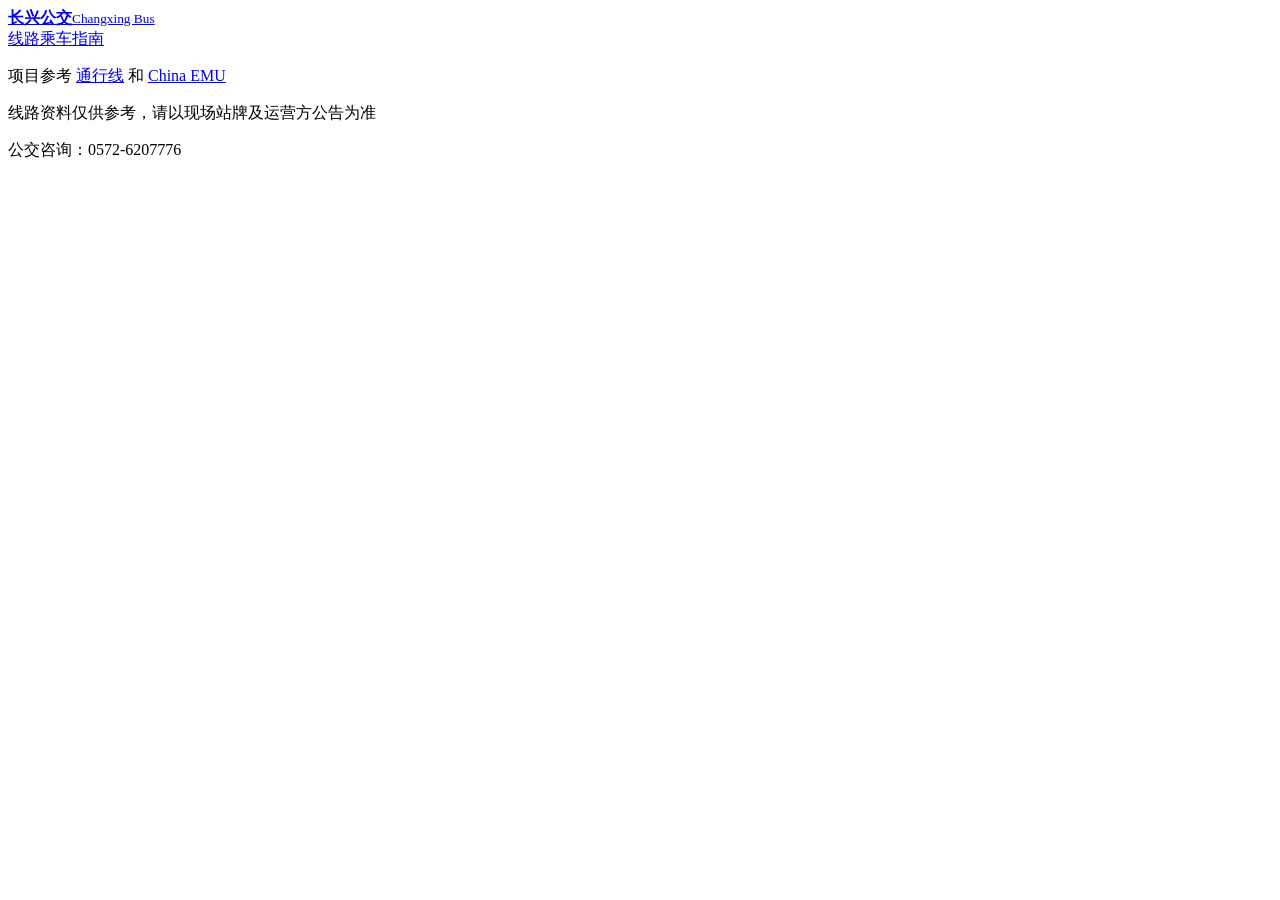
==== route.html @ e05e2f40 "Add files via upload" ====
<!doctype html>
<html lang="zh-CN">
<head>
  <meta charset="utf-8">
  <meta name="viewport" content="width=device-width,initial-scale=1">
  <meta name="description" content="长兴公交线路详情、运营时间及沿途站点。">
  <meta name="theme-color" content="#ffffff">
  <meta property="og:type" content="website">
  <meta property="og:locale" content="zh_CN">
  <meta property="og:site_name" content="长兴公交线路">
  <meta property="og:title" content="线路详情 · 长兴公交">
  <meta property="og:description" content="查看长兴公交线路方向、运营时间、票价、沿途站点及同站换乘线路。">
  <meta property="og:image" content="assets/cover.jpg">
  <meta property="og:image:alt" content="长兴公交线路网站分享封面">
  <meta name="twitter:card" content="summary_large_image">
  <meta name="twitter:title" content="线路详情 · 长兴公交">
  <meta name="twitter:description" content="查看长兴公交线路方向、运营时间、票价、沿途站点及同站换乘线路。">
  <meta name="twitter:image" content="assets/cover.jpg">
  <link rel="icon" href="assets/favicon.ico" sizes="any">
  <link rel="icon" type="image/png" sizes="32x32" href="assets/favicon-32x32.png">
  <link rel="icon" type="image/png" sizes="16x16" href="assets/favicon-16x16.png">
  <link rel="apple-touch-icon" sizes="180x180" href="assets/apple-touch-icon.png">
  <link rel="manifest" href="site.webmanifest">
  <title>线路详情 · 长兴公交</title>
  <link rel="stylesheet" href="assets/styles.css">
  <script src="assets/routes.js" defer></script>
  <script src="assets/route.js" defer></script>
</head>
<body class="detail-page">
  <header class="site-header">
    <a class="brand" href="index.html" aria-label="长兴公交首页">
      <span><b>长兴公交</b><small>Changxing Bus</small></span>
    </a>
    <nav aria-label="主导航"><a class="active" href="index.html">线路</a><a href="index.html#guide">乘车指南</a></nav>
  </header>

  <main id="detail" class="detail-shell" hidden>
    <nav class="breadcrumb" aria-label="面包屑"><a href="index.html">首页</a><span>/</span><a id="crumb-category" href="index.html"></a><span>/</span><b id="crumb-name"></b></nav>

    <section class="route-hero">
      <div id="hero-badge" class="hero-badge"></div>
      <div><p id="route-eyebrow" class="eyebrow"></p><h1 id="route-title"></h1><div id="route-facts" class="fact-list"></div></div>
    </section>

    <nav class="detail-nav" aria-label="页内导航"><a class="active" href="#stations">沿途站点</a><a href="#service">运营信息</a><a href="#notice">乘车提示</a></nav>

    <section id="service" class="info-grid">
      <article><span class="info-icon">◷</span><div><h2>运营时间及班次</h2><p id="service-text"></p></div></article>
      <article><span class="info-icon">¥</span><div><h2>票价</h2><p id="price-text"></p></div></article>
      <article><span class="info-icon">▣</span><div><h2>运营单位</h2><p id="operator-text"></p></div></article>
    </section>

    <section id="stations" class="stations-section">
      <div class="stations-heading"><div><p class="eyebrow">STOPS</p><h2>沿途站点</h2></div><span id="station-total"></span></div>
      <div id="direction-picker" class="direction-picker" role="group" aria-label="选择行驶方向"></div>
      <p id="data-notice" class="data-notice" hidden></p>
      <ol id="station-list" class="station-list"></ol>
    </section>

    <aside id="notice" class="notice"><b>乘车提示</b><p>线路及班次可能因道路施工、季节调整等原因临时变化，请以站牌和运营方最新公告为准。</p></aside>
    <a class="back-link" href="index.html">← 返回全部线路</a>
  </main>

  <main id="not-found" class="not-found" hidden><b>404</b><h1>未找到这条线路</h1><p>线路编号可能有误，返回线路列表重新选择。</p><a href="index.html">返回线路列表</a></main>
  <footer><p>项目参考 <a href="https://toursline.cn/">通行线</a> 和 <a href="https://www.china-emu.cn/">China EMU</a></p><p>线路资料仅供参考，请以现场站牌及运营方公告为准</p><p>公交咨询：0572-6207776</p></footer>
</body>
</body>
</html>
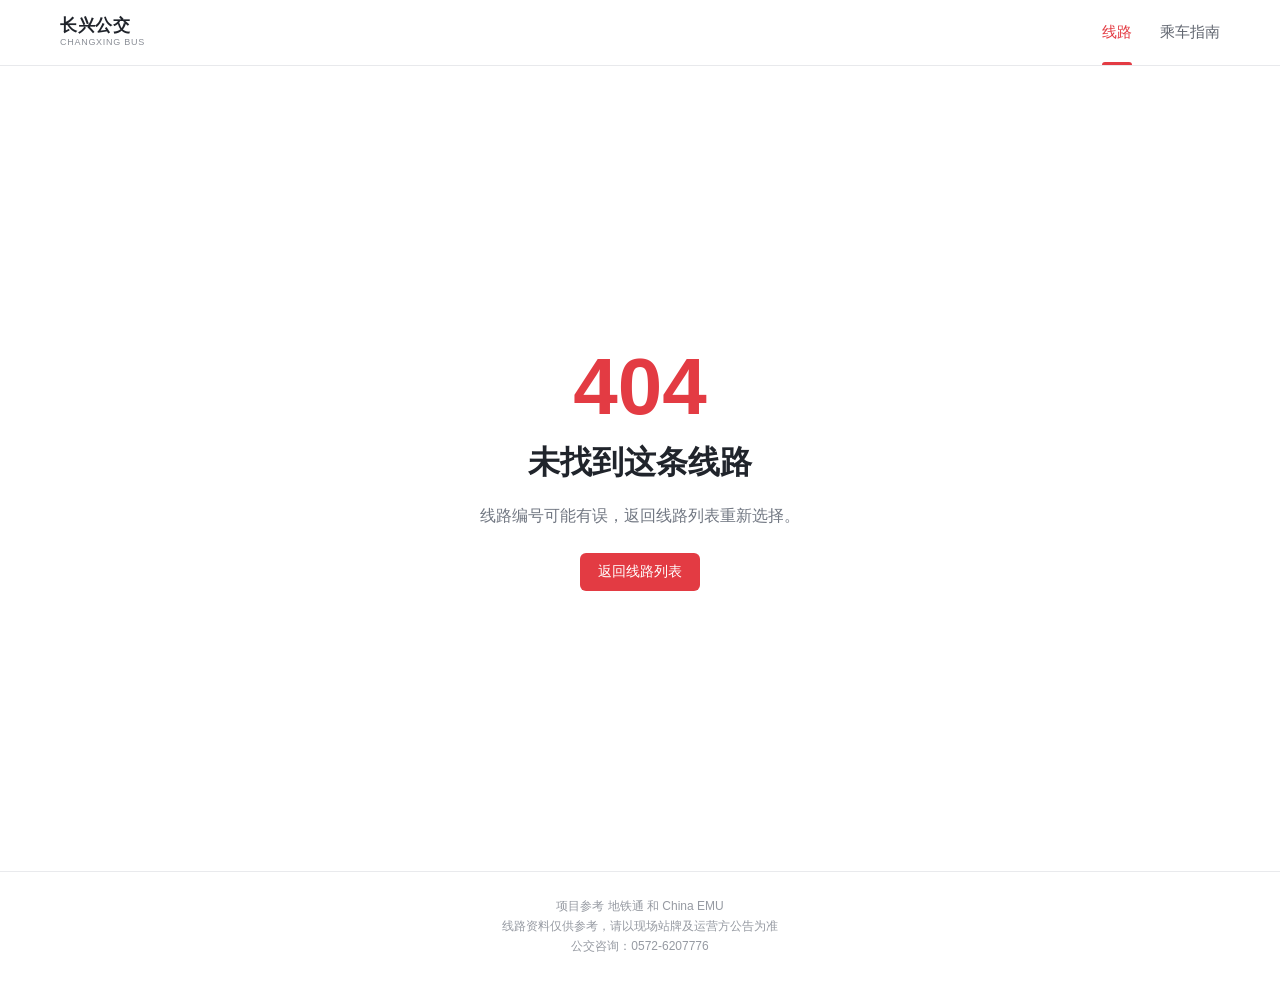
==== commit a9272cd2: "change refer" ====
--- a/route.html
+++ b/route.html
@@ -62,7 +62,7 @@
   </main>
 
   <main id="not-found" class="not-found" hidden><b>404</b><h1>未找到这条线路</h1><p>线路编号可能有误，返回线路列表重新选择。</p><a href="index.html">返回线路列表</a></main>
-  <footer><p>项目参考 <a href="https://toursline.cn/">通行线</a> 和 <a href="https://www.china-emu.cn/">China EMU</a></p><p>线路资料仅供参考，请以现场站牌及运营方公告为准</p><p>公交咨询：0572-6207776</p></footer>
+  <footer><p>项目参考 <a href="https://www.metroman.cn/">地铁通</a> 和 <a href="https://www.china-emu.cn/">China EMU</a></p><p>线路资料仅供参考，请以现场站牌及运营方公告为准</p><p>公交咨询：0572-6207776</p></footer>
 </body>
 </body>
 </html>
--- a/assets/styles.css
+++ b/assets/styles.css
@@ -0,0 +1 @@
+:root{--red:#e33b43;--red-dark:#c92832;--ink:#20242b;--muted:#717782;--line:#e5e7eb;--surface:#fff;--canvas:#f4f5f8;--shadow:0 7px 24px rgba(29,35,48,.08);--radius:15px}*{box-sizing:border-box}html{scroll-behavior:smooth}body{margin:0;color:var(--ink);background:var(--canvas);font-family:-apple-system,BlinkMacSystemFont,"Segoe UI","Microsoft YaHei","PingFang SC",Arial,sans-serif;-webkit-font-smoothing:antialiased;text-rendering:optimizeLegibility}a{color:inherit;text-decoration:none}button,input{font:inherit}[hidden]{display:none!important}.sr-only{position:absolute;width:1px;height:1px;padding:0;margin:-1px;overflow:hidden;clip:rect(0,0,0,0);white-space:nowrap;border:0}.site-header{height:66px;padding:0 max(20px,calc((100% - 1160px)/2));display:flex;align-items:center;justify-content:space-between;background:#fff;border-bottom:1px solid #e8e9ec;position:relative;z-index:5}.brand{display:flex;align-items:center;gap:10px}.brand-mark{width:38px;height:38px;border-radius:9px;background:var(--red);display:flex;align-items:flex-end;justify-content:center;gap:5px;padding:8px}.brand-mark i{display:block;width:6px;height:22px;border-radius:3px;background:#fff}.brand-mark i:last-child{height:15px}.brand b{display:block;font-size:17px;line-height:1.1;letter-spacing:.04em}.brand small{display:block;color:#8a8e96;font-size:9px;line-height:1.4;letter-spacing:.08em;text-transform:uppercase}.site-header nav{display:flex;align-items:stretch;height:100%;gap:28px}.site-header nav a{display:flex;align-items:center;color:#616670;font-size:15px;position:relative}.site-header nav a:hover,.site-header nav a.active{color:var(--red)}.site-header nav a.active:after{content:"";position:absolute;left:0;right:0;bottom:0;height:3px;border-radius:3px 3px 0 0;background:var(--red)}.page-shell,.detail-shell{width:min(1160px,calc(100% - 32px));margin:28px auto 50px}.window-card{background:#fff;border-radius:var(--radius);box-shadow:var(--shadow);overflow:hidden}.window-dots{height:38px;padding:13px 16px;display:flex;gap:7px;border-bottom:1px solid #f0f1f3}.window-dots i{width:11px;height:11px;border-radius:50%;background:#ff5f57}.window-dots i:nth-child(2){background:#febc2e}.window-dots i:nth-child(3){background:#28c840}.page-intro{margin-bottom:22px}.intro-content{padding:29px 34px 32px;background:linear-gradient(110deg,#fff 55%,#fff7f7)}.eyebrow{margin:0 0 5px;color:var(--red);font-size:11px;font-weight:750;letter-spacing:.18em}.intro-content h1{margin:0;font-size:clamp(28px,4vw,40px);letter-spacing:-.04em}.intro-content>p:last-child{margin:8px 0 0;color:var(--muted);font-size:15px}.section-content{padding:26px 28px 32px}.section-heading,.stations-heading{display:flex;align-items:flex-end;justify-content:space-between;gap:16px;margin-bottom:20px}.section-heading h2,.stations-heading h2{font-size:25px;margin:0}.count-pill,.fact-list span{display:inline-flex;align-items:center;min-height:27px;padding:4px 11px;border:1px solid #dedfe2;border-radius:99px;background:#fafafa;color:#626771;font-size:12px;font-weight:650}.search-wrap{height:46px;position:relative;margin-bottom:22px}.search-wrap svg{position:absolute;width:19px;left:15px;top:13px;fill:none;stroke:#8a8e96;stroke-width:2;stroke-linecap:round}.search-wrap input{width:100%;height:100%;padding:0 16px 0 45px;border:1px solid #dcdee3;border-radius:9px;background:#fafbfc;outline:0;color:var(--ink)}.search-wrap input:focus{border-color:var(--red);background:#fff;box-shadow:0 0 0 3px rgba(227,59,67,.1)}.route-grid{display:grid;grid-template-columns:repeat(5,minmax(0,1fr));gap:16px}.route-card{--route-color:var(--red);--route-color-dark:var(--red-dark);min-width:0;border:3px solid var(--route-color);border-radius:7px;background:#fff;overflow:hidden;box-shadow:0 3px 9px rgba(38,40,47,.06);transition:transform .15s ease,box-shadow .15s ease}.route-card--city{--route-color:#e33b43;--route-color-dark:#c92832}.route-card--night{--route-color:#4353a3;--route-color-dark:#303e84}.route-card--resort{--route-color:#d26a28;--route-color-dark:#ae4d16}.route-card--rural{--route-color:#21866f;--route-color-dark:#146b58}.route-card--town{--route-color:#397aaf;--route-color-dark:#28628f}.route-card--scenic{--route-color:#73952c;--route-color-dark:#58751e}.route-card--intercity{--route-color:#7a55a6;--route-color-dark:#604087}.route-card--regional{--route-color:#9a6539;--route-color-dark:#7b4d29}.route-card--other{--route-color:#69717d;--route-color-dark:#505761}.route-card:hover{transform:translateY(-3px);box-shadow:0 8px 18px rgba(41,45,55,.13)}.route-card:focus-visible{outline:3px solid rgba(227,59,67,.28);outline-offset:3px}.route-card-top{height:76px;position:relative;display:flex;align-items:center;justify-content:center;padding:10px}.route-card-top strong{max-width:100%;color:var(--route-color-dark);font-size:clamp(30px,3.1vw,42px);font-weight:850;line-height:1;letter-spacing:-.05em;text-align:center;white-space:nowrap}.route-card-top strong.route-name--extended{font-size:clamp(17px,1.8vw,25px);letter-spacing:-.03em}.route-card-top strong.route-name--long{font-size:clamp(14px,1.35vw,19px);letter-spacing:-.04em}.route-card-bottom{min-height:75px;padding:9px 10px;color:#fff;background:var(--route-color);display:flex;align-items:center;gap:8px}.direction-arrow{width:20px;flex:0 0 20px;display:grid;place-items:center}.direction-arrow svg{width:16px;height:24px;fill:none;stroke:currentColor;stroke-width:1.7;stroke-linecap:round;stroke-linejoin:round}.route-card-bottom>div{min-width:0;flex:1}.route-card-bottom b{display:block;overflow:hidden;text-overflow:ellipsis;white-space:nowrap;font-size:13px;line-height:22px}.route-card-bottom i{display:block;width:100%;height:1px;background:rgba(255,255,255,.42)}.empty-state{padding:45px 10px;text-align:center;color:var(--muted)}.guide-grid{display:grid;grid-template-columns:repeat(3,1fr);gap:16px;margin-top:22px}.guide-grid article{display:flex;align-items:center;gap:14px;padding:21px;background:#fff;border-radius:12px;border:1px solid #eceef1}.guide-grid article>span{width:39px;height:39px;display:grid;place-items:center;flex:0 0 39px;border-radius:50%;background:#fff0f1;color:var(--red);font-size:20px;font-weight:700}.guide-grid h2{font-size:14px;margin:0 0 4px}.guide-grid p{margin:0;color:var(--muted);font-size:12px;line-height:1.55}footer{min-height:94px;padding:23px 20px;text-align:center;color:#969aa2;background:#fff;border-top:1px solid #e9eaed;font-size:12px}footer p{margin:3px}.detail-page{background:#fff}.detail-shell{margin-top:20px;max-width:1040px}.detail-shell .eyebrow{color:var(--route-color-dark)}.breadcrumb{display:flex;gap:8px;align-items:center;flex-wrap:wrap;color:#7a7f88;font-size:13px;margin:5px 0 25px}.breadcrumb a:hover{color:var(--route-color)}.breadcrumb b{color:#3e4249}.route-hero{display:flex;align-items:center;gap:24px;margin-bottom:27px}.hero-badge{width:92px;height:92px;display:grid;place-items:center;flex:0 0 92px;border:8px solid var(--route-color);border-radius:50%;color:var(--route-color-dark);font-size:38px;font-weight:850;line-height:1}.route-hero h1{font-size:clamp(28px,4vw,39px);line-height:1.15;margin:0 0 12px;letter-spacing:-.04em}.fact-list{display:flex;flex-wrap:wrap;gap:7px}.detail-nav{height:49px;display:flex;align-items:stretch;gap:25px;border-top:1px solid var(--line);border-bottom:1px solid var(--line);margin-bottom:25px;overflow-x:auto}.detail-nav a{display:flex;align-items:center;flex:0 0 auto;color:#666c76;font-size:14px;font-weight:650;position:relative}.detail-nav a.active,.detail-nav a:hover{color:var(--route-color)}.detail-nav a.active:after{content:"";height:3px;position:absolute;left:0;right:0;bottom:0;background:var(--route-color)}.info-grid{display:grid;grid-template-columns:1.4fr .75fr 1fr;gap:12px;margin-bottom:35px}.info-grid article{display:flex;gap:12px;padding:16px;border:1px solid var(--line);border-radius:10px;background:#fafafa}.info-icon{width:31px;height:31px;display:grid;place-items:center;flex:0 0 31px;border-radius:50%;color:var(--route-color-dark);background:color-mix(in srgb,var(--route-color) 12%,white);font-weight:750}.info-grid h2{font-size:13px;margin:0 0 5px}.info-grid p{font-size:12px;line-height:1.55;color:#676d76;margin:0}.stations-section{border:1px solid var(--line);border-radius:12px;overflow:hidden;background:#fff}.stations-heading{padding:23px 24px 19px;margin:0;border-bottom:1px solid var(--line)}.stations-heading span{color:#6e747d;font-size:12px}.direction-picker{padding:14px 24px;display:flex;flex-wrap:wrap;gap:8px;background:#fafafa;border-bottom:1px solid var(--line)}.direction-picker button{border:1px solid #d8dae0;background:#fff;color:#565b64;border-radius:99px;padding:7px 14px;font-size:13px;cursor:pointer}.direction-picker button:hover,.direction-picker button.active{color:#fff;border-color:var(--route-color);background:var(--route-color)}.data-notice{margin:16px 24px 0;padding:11px 13px;border-radius:7px;background:#fff7e5;border:1px solid #f1deb0;color:#795a18;font-size:12px;line-height:1.6}.station-list{list-style:none;margin:0;padding:5px 0 13px}.station-list li{min-height:64px;display:grid;grid-template-columns:44px 55px 1fr;align-items:stretch;padding:0 24px}.station-sequence{align-self:center;width:31px;height:25px;display:grid;place-items:center;border:1px solid #d9dce1;border-radius:4px;color:#777c84;font:12px ui-monospace,SFMono-Regular,Consolas,monospace}.track{position:relative;display:block}.track:before{content:"";position:absolute;width:7px;background:var(--route-color);top:0;bottom:0;left:20px}.track i{position:absolute;z-index:1;width:18px;height:18px;left:14.5px;top:23px;background:#fff;border:5px solid var(--route-color);border-radius:50%}.station-list li.first .track:before{top:32px}.station-list li.last .track:before{bottom:32px}.station-list li>div{display:flex;align-items:center;gap:10px;border-bottom:1px solid #eff0f2}.station-list li:last-child>div{border-bottom:0}.station-list .station-content{min-width:0;align-items:flex-start;justify-content:center;flex-direction:column;padding:10px 0}.station-name{display:flex;align-items:center;gap:10px;min-height:24px}.station-list b{font-size:16px}.station-list small{padding:2px 7px;border-radius:99px;color:var(--route-color-dark);background:color-mix(in srgb,var(--route-color) 12%,white);font-size:10px;font-weight:700}.station-transfers{display:flex;align-items:center;flex-wrap:wrap;gap:5px;margin-top:5px}.station-transfers em{color:#818690;font-size:10px;font-style:normal}.station-transfers a{display:inline-flex;align-items:center;min-height:21px;padding:2px 7px;border:1px solid var(--route-color);border-radius:4px;color:var(--route-color-dark);background:color-mix(in srgb,var(--route-color) 9%,white);font-size:11px;font-weight:700;line-height:1.2}.station-transfers a:hover,.station-transfers a:focus-visible{color:#fff;background:var(--route-color);border-color:var(--route-color);outline:0}.notice{margin:20px 0;padding:17px 19px;border-left:4px solid var(--route-color);background:#f6f7f9}.notice b{font-size:14px}.notice p{margin:5px 0 0;color:#6f747c;font-size:12px;line-height:1.65}.back-link{display:inline-block;margin-top:8px;color:var(--route-color);font-size:13px;font-weight:650}.not-found{min-height:calc(100vh - 95px);display:flex;flex-direction:column;align-items:center;justify-content:center;text-align:center;padding:30px}.not-found>b{font-size:80px;line-height:1;color:var(--red)}.not-found h1{margin:14px 0 5px}.not-found p{color:var(--muted)}.not-found a{margin-top:10px;padding:10px 18px;color:#fff;background:var(--red);border-radius:6px;font-size:14px}@media(max-width:980px){.route-grid{grid-template-columns:repeat(4,minmax(0,1fr))}.info-grid{grid-template-columns:1fr 1fr}.info-grid article:first-child{grid-column:1/-1}}@media(max-width:720px){.site-header{height:60px;padding:0 16px}.site-header nav{gap:16px}.site-header nav a{font-size:13px}.brand-mark{width:34px;height:34px}.brand b{font-size:15px}.page-shell,.detail-shell{width:min(100% - 22px,1040px);margin-top:15px}.window-dots{height:33px;padding:11px 13px}.window-dots i{width:10px;height:10px}.intro-content{padding:23px 21px}.section-content{padding:21px 16px 25px}.route-grid{grid-template-columns:repeat(3,minmax(0,1fr));gap:11px}.route-card-top{height:68px}.route-card-bottom{min-height:69px;padding:7px}.route-card-bottom b{font-size:12px}.guide-grid{grid-template-columns:1fr}.route-hero{gap:16px}.hero-badge{width:72px;height:72px;flex-basis:72px;border-width:6px;font-size:29px}.info-grid{grid-template-columns:1fr}.info-grid article:first-child{grid-column:auto}.stations-heading{padding:19px 16px}.direction-picker{padding:12px 16px;flex-wrap:nowrap;overflow-x:auto}.direction-picker button{flex:0 0 auto}.data-notice{margin:13px 16px 0}.station-list li{grid-template-columns:37px 45px 1fr;padding:0 13px}.track:before{left:17px}.track i{left:11.5px}.station-list b{font-size:15px}}@media(max-width:470px){.site-header nav a:last-child{display:none}.route-grid{grid-template-columns:repeat(2,minmax(0,1fr));gap:12px}.route-card-top{height:77px}.route-card-top strong{font-size:38px}.route-card-top strong.route-name--extended{font-size:20px}.route-card-top strong.route-name--long{font-size:17px}.route-card-bottom{min-height:74px}.section-heading h2,.stations-heading h2{font-size:21px}.route-hero{align-items:flex-start}.route-hero h1{font-size:25px}.hero-badge{width:64px;height:64px;flex-basis:64px;font-size:25px}.fact-list span{font-size:10px}.station-list li{min-height:61px}.station-list li>div{gap:5px;flex-wrap:wrap;align-content:center}.station-list .station-content{flex-wrap:nowrap;align-content:normal}.station-name{gap:5px;flex-wrap:wrap}.station-list small{font-size:9px}.station-transfers{gap:4px}.station-transfers a{font-size:10px;padding:2px 6px}}@media(prefers-reduced-motion:reduce){html{scroll-behavior:auto}.route-card{transition:none}}
